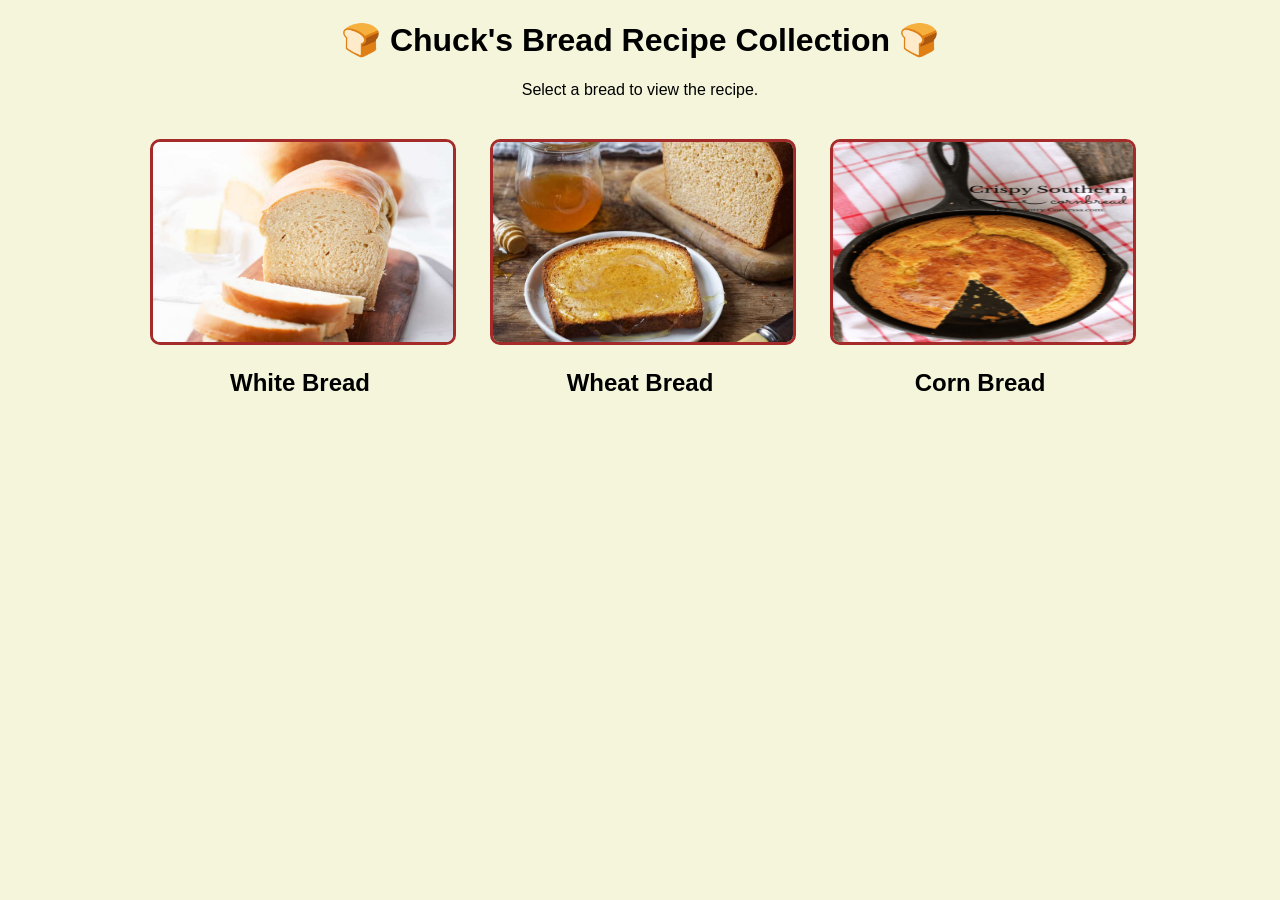
==== Chuck/Lab2/index.html @ 894a7973 "Second push Lab 2  website" ====
<!DOCTYPE html>
<html>
<head>
<title>Chuck's Bread Recipes</title>

<style>
body {
    font-family: Arial, sans-serif;
    text-align: center;
    background-color: #f5f5dc;
}

.container {
    display: flex;
    justify-content: center;
    gap: 40px;
    margin-top: 40px;
}

.bread {
    width: 300px;
}

.bread img {
    width: 300px;
    height: 200px;
    border-radius: 10px;
    border: 3px solid brown;
}

.bread img:hover {
    transform: scale(1.05);
}

a {
    text-decoration: none;
    color: black;
}
</style>

</head>

<body>

<h1>🍞 Chuck's Bread Recipe Collection 🍞</h1>

<p>Select a bread to view the recipe.</p>

<div class="container">

<div class="bread">
<a href="white-bread/white.html">
<img src="white-bread/white-bread.png" alt="White Bread">
<h2>White Bread</h2>
</a>
</div>

<div class="bread">
<a href="wheat-bread/wheat.html">
<img src="wheat-bread/wheat-bread.png" alt="Wheat Bread">
<h2>Wheat Bread</h2>
</a>
</div>

<div class="bread">
<a href="corn-bread/corn.html">
<img src="corn-bread/corn-bread.png" alt="Corn Bread">
<h2>Corn Bread</h2>
</a>
</div>

</div>

</body>
</html>
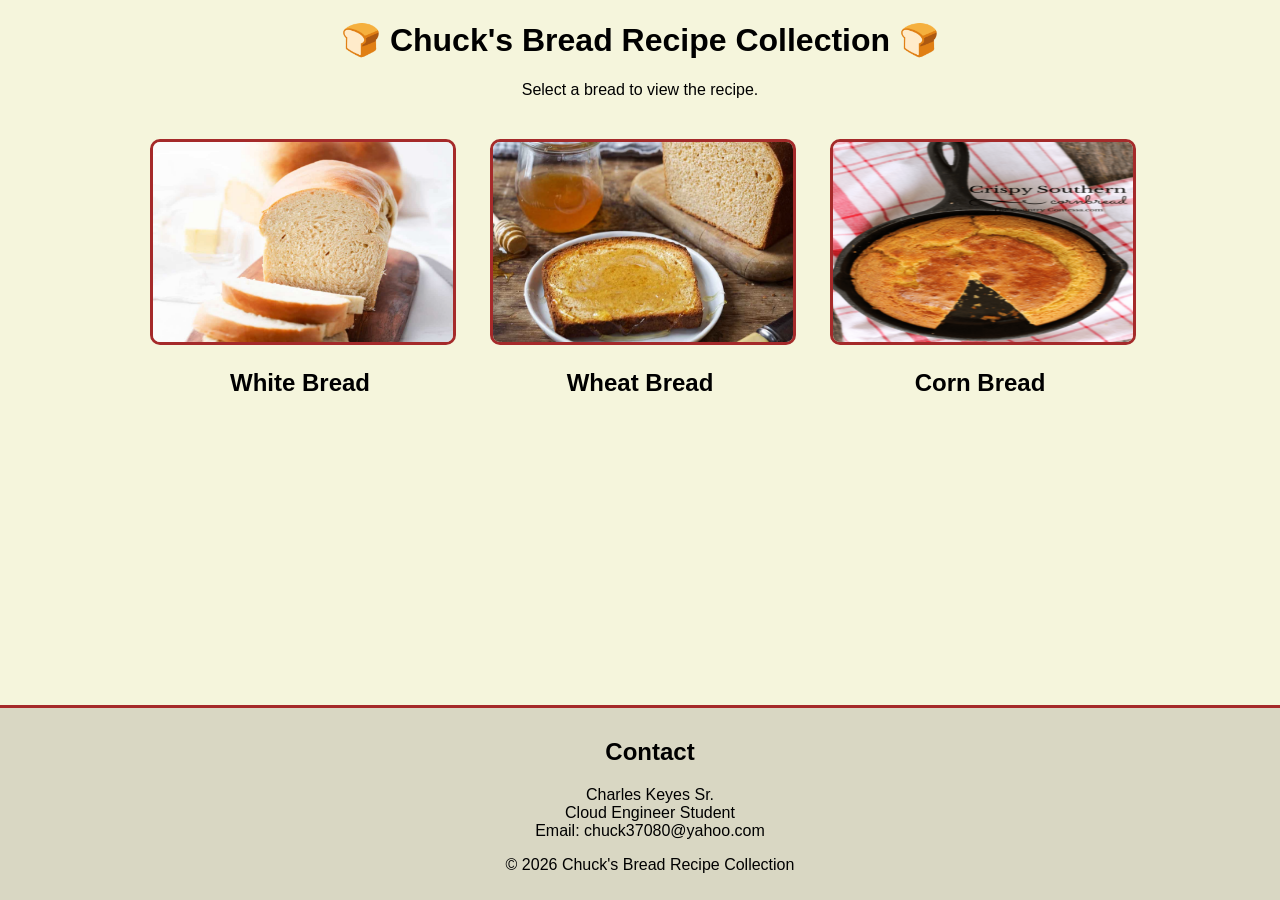
==== commit 4365cf89: "Update Chuck Lab2 bread website" ====
--- a/Chuck/Lab2/index.html
+++ b/Chuck/Lab2/index.html
@@ -1,7 +1,10 @@
 <!DOCTYPE html>
 <html>
 <head>
+<meta charset="UTF-8">
 <title>Chuck's Bread Recipes</title>
+
+<link rel="stylesheet" href="css/100-footer.css">
 
 <style>
 body {
@@ -69,7 +72,26 @@
 </a>
 </div>
 
+<!-- CONTACT / FOOTER -->
+
+<footer>
+
+<h2>Contact</h2>
+
+<p>
+Charles Keyes Sr.<br>
+Cloud Engineer Student<br>
+Email: chuck37080@yahoo.com
+</p>
+
+<p>
+© 2026 Chuck's Bread Recipe Collection
+</p>
+
+</footer>
+
 </div>
 
 </body>
-</html>+</html>
+
--- a/Chuck/Lab2/css/100-footer.css
+++ b/Chuck/Lab2/css/100-footer.css
@@ -0,0 +1,19 @@
+<style>
+body {
+    font-family: Arial, sans-serif;
+    text-align: center;
+    background-color: #f5f5dc;
+    margin: 0;
+    padding-bottom: 120px;
+}
+
+footer {
+    position: fixed;
+    bottom: 0;
+    left: 0;
+    width: 100%;
+    background-color: #d9d7c3;
+    border-top: 3px solid brown;
+    padding: 10px;
+}
+</style>
